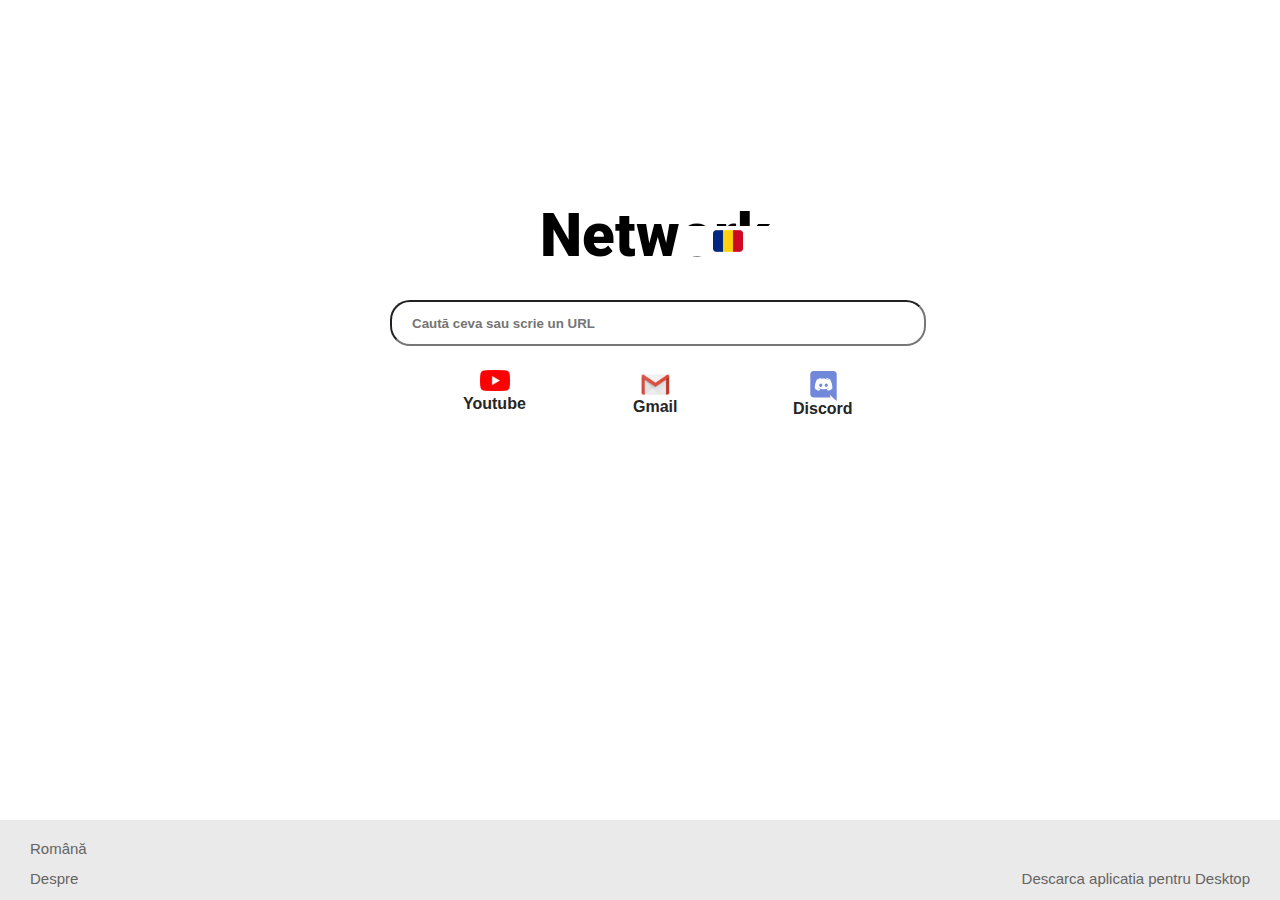
==== indexromanian.html @ d3ca8f6a "da" ====
<!DOCTYPE html>
<html>
<head>
	<title>Network</title>
	<link rel="stylesheet" type="text/css" href="BrowserMain.css">
		<link class="favicon" rel="shortcut icon" type="image/png" href="favicon2.png"/>
	<meta charset="utf-8">
	 <script src="https://code.jquery.com/jquery-3.4.1.js"></script>
	 	<script id="search-suggestions-loader" src="chrome-search://local-ntp/search-suggestions.js"></script>
	<script defer="" src="chrome-search://local-ntp/voice.js" integrity="sha256-RIDhH5uF+ciLoS6AP6ZkoxuwQyczkrTetThxXwVwFJI="></script>
	<script id="promo-loader" src="chrome-search://local-ntp/promo.js"></script>
	<script src="chrome-search://local-ntp/doodle.js"></script>
	<script src="chrome-search://local-ntp/doodle.js?v=48" gapi_processed="true"></script>
</head>
<body>
    <p class="network"><a class="one">N</a><a class="two">e</a><a class="three">t</a><a class="four">w</a><a class="five">o</a><a class="six">r</a><a class="seven">k</a></p>
	   <form action="https://www.google.com/search" method="GET">
		<input id="search" class="search" type="text" name="q" placeholder="Caută ceva sau scrie un URL">
	</form>
    <a class="grey" href="about.html">Despre</a>
    <a class="lang">Română</a>

    <a class="grey2">Descarca aplicatia pentru Desktop</a>
</div>
    <ul>
    	<a href="index.html">
    	<li>
    		<span><img id="ro" class="ro" src="romania.png"></span>
    		<span><img class="england" src="england.png"></span>
    	</li>
    </a>
    </ul>

<div class="youtubestuff">
<a href="https://www.youtube.com"><img class="youtubelogo" src="yt_logo_rgb_light.png"></a>
<a class="youtube" href="https://www.youtube.com">Youtube</a>
</div>
<div class="gmailstuff">
<a href="https://www.gmail.com"><img class="gmaillogo" src="logo_gmail_lockup_default_1x.png"></a>
<a class="gmail" href="https://www.gmail.com">Gmail</a>
</div>
<div class="discordstuff">
<a href="https://www.discordapp.com"><img class="discordlogo" src="Discord-Logo-Color.svg"></a>
<a class="discord" href="https://www.discordapp.com">Discord</a>
</div>

<p class="copyright">Acest browser a fost facut de o persoana</p>


<div class="bottom1"></div>
</body>
</html>

<!--.one{
    color: #FF002E;
}

.two{
	color: #FF2600;
}

.three{
	color: #FF9900;
}

.four{
	color: #61FF00;
}

.five{
	color: #00FF7F;
}

.six{
	color: #00BBFF;
}

.seven{
	color: #8300FF;
}

.youtubestuff:hover{
	color: #7289DA;
}
---- BrowserMain.css ----
@import url('https://fonts.googleapis.com/css?family=Roboto&display=swap');

body{
	padding: 0;
	margin: 0;
	background: ;
			user-drag: none; 
user-select: none;
-moz-user-select: none;
-webkit-user-drag: none;
-webkit-user-select: none;
-ms-user-select: none;
}

.network{
	font-family: 'Roboto', sans-serif;
	font-style: bolder;
	font-weight: 1000;
	
	font-size: 60px;
	position: absolute;
	top: 140px;
	left: 540px;
	letter-spacing: px;
}

.search{
	position: absolute;
	top: 300px;
	left: 390px;
	width: 510px;
	height: 40px;
	padding-left: 20px;
	border-radius: 20px;
	border-width: 2px;
	font-family: arial;
	font-weight: bold;
	font-style: bold;
	outline: none;
	display: block;
}

.youtubelogo{
	width: 30px;
	position: absolute;
	top: 370px;
	left: 480px;
}	

.youtube{
	width: 30px;
	position: absolute;
	top: 395px;
	left: 463px;
	font-family: arial;
	font-weight: bold;
	font-style: bold;
	color: rgb(37, 37, 37);
	text-decoration: none;
}	

.youtube:hover{
	width: 30px;
	position: absolute;
	top: 395px;
	left: 463px;
	font-family: arial;
	font-weight: bold;
	font-style: bold;
	color: #7289DA;
	text-decoration: none;
	transition: 0.1s;
}

.gmaillogo{
	width: 30px;
	position: absolute;
	top: 369px;
	left: 640px;
}	

.gmail{
	width: 30px;
	position: absolute;
	top: 398px;
	left: 633px;
	font-family: arial;
	font-weight: bold;
	font-style: bold;
	color: rgb(37, 37, 37);
	text-decoration: none;
}	

.gmail:hover{
	width: 30px;
	position: absolute;
	top: 398px;
	left: 633px;
	font-family: arial;
	font-weight: bold;
	font-style: bold;
	color: #7289DA;
	text-decoration: none;
	transition: 0.1s;
}		

.discordlogo{
	width: 37px;
	position: absolute;
	top: 368px;
	left: 805px;
}	

.discord{
	width: 30px;
	position: absolute;
	top: 400px;
	left: 793px;
	font-family: arial;
	font-weight: bold;
	font-style: bold;
	color: rgb(37, 37, 37);
	text-decoration: none;
}	

.discord:hover{
	width: 30px;
	position: absolute;
	top: 400px;
	left: 793px;
	font-family: arial;
	font-weight: bold;
	font-style: bold;
	color: #7289DA;
	text-decoration: none;
	transition: 0.1s;
}	

.copyright{
	position: absolute;
	bottom: 5px;
	left: 10px;
	color: rgb(140, 140, 140);
	font-family: arial;
	font-style: bold;
	font-weight: bold;
    font-size: 10px;
}

.bottom1{
	position: absolute;
	bottom: 0px;
	left: 0px;
	width: 1366px;
	height: 80px;
	background: rgb(234, 234, 234);
	border-width: 1px;
	border-color: black;
}

ul{
	position: absolute;
	border-radius: 2px;
	border-top-left-radius: 2px;
	top: 210px;
	right: 502px;
	width: 100px;
	height: 30px;
	cursor: pointer;
	overflow: hidden;
	font-family: Arial;
	font-style: bold;
	font-weight: bold;

}

ul li{
	list-style: none;
	width: 100px;
	height: 60px;
	text-align: center;
	text-transform: uppercase;
	transition: 0.5s;
}
ul.active li{
	transform: translateY(-30px);
}
ul li span{
	display: block;
	height: 30px;
	line-height: 30px;
	width: 100px;
	background: white;
	color: #262626;
	border-radius: 5px;
}

ul li span:nth-child(1){
    background: white;
    color: white;
    border-radius: 5px;
	
}

.england{
	width: 30px;
}

.ro{
	width: 30px;
}

.grey{
	font-family: arial;
	text-decoration: none;
	color: rgb(100, 100, 100);
	position: absolute;
	bottom: 13px;
	left: 30px;
	z-index: 1;
	font-size: 15px;
}

.grey:hover{
	font-family: arial;
	text-decoration: none;
	color: rgb(60, 60, 60);
	position: absolute;
	bottom: 13px;
	left: 30px;
	z-index: 1;
	font-size: 15px;
	cursor: pointer;
}

.grey2{
	font-family: arial;
	text-decoration: none;
	color: rgb(100, 100, 100);
	position: absolute;
	bottom: 13px;
	right: 30px;
	z-index: 1;
	font-size: 15px;
}

.grey2:hover{
	font-family: arial;
	text-decoration: none;
	color: rgb(60, 60, 60);
	position: absolute;
	bottom: 13px;
	right: 30px;
	z-index: 1;
	font-size: 15px;
	cursor: pointer;
}


.lang{
	font-family: arial;
	text-decoration: none;
	color: rgb(100, 100, 100);
	position: absolute;
	bottom: 43px;
	left: 30px;
	z-index: 1;
	font-size: 15px;
}
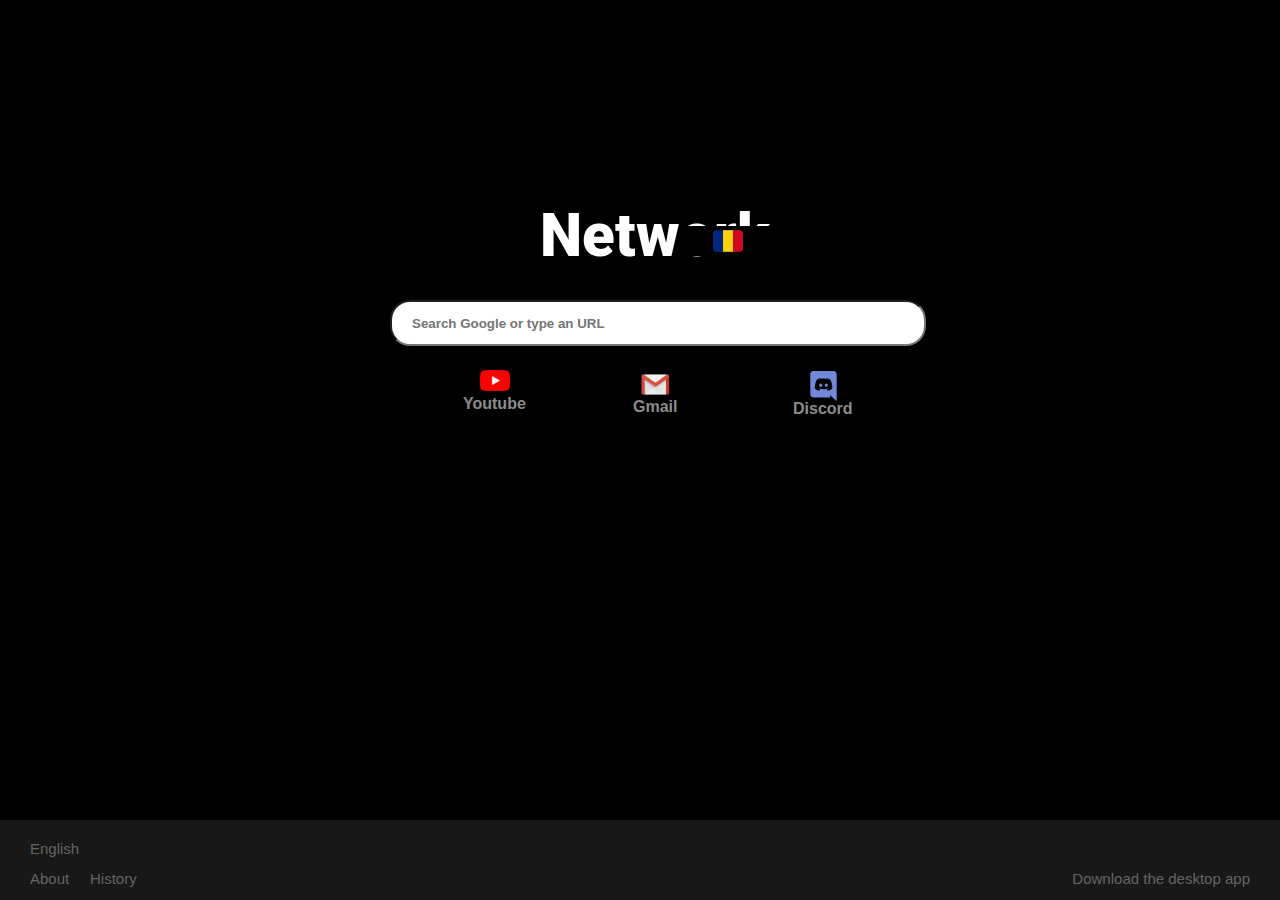
==== commit 3db4efeb: "da" ====
--- a/indexromanian.html
+++ b/indexromanian.html
@@ -11,19 +11,39 @@
 	<script id="promo-loader" src="chrome-search://local-ntp/promo.js"></script>
 	<script src="chrome-search://local-ntp/doodle.js"></script>
 	<script src="chrome-search://local-ntp/doodle.js?v=48" gapi_processed="true"></script>
+	
 </head>
 <body>
+
+	<script
+  src="https://code.jquery.com/jquery-3.4.1.js"></script>
+  <script type="text/javascript">
+  	$(document).ready(function(){
+  		$('.settingicon').click(function(){
+  			$('.settings').show();
+  		})
+  	})
+  </script>
+    <script type="text/javascript">
+  	$(document).ready(function(){
+  		  $('.settings').hide();
+  	})
+  </script>
+
+
+
+  <a class="grey4" href="https://myactivity.google.com/item?restrict=search&utm_source=google&hl=ro&fg=1">History</a>
     <p class="network"><a class="one">N</a><a class="two">e</a><a class="three">t</a><a class="four">w</a><a class="five">o</a><a class="six">r</a><a class="seven">k</a></p>
 	   <form action="https://www.google.com/search" method="GET">
-		<input id="search" class="search" type="text" name="q" placeholder="Caută ceva sau scrie un URL">
+		<input id="search" class="search" type="text" name="q" placeholder="Search Google or type an URL">
 	</form>
-    <a class="grey" href="about.html">Despre</a>
-    <a class="lang">Română</a>
+    <a class="grey" href="about.html">About</a>
+    <a class="lang">English</a>
 
-    <a class="grey2">Descarca aplicatia pentru Desktop</a>
+    <a class="grey2">Download the desktop app</a>
 </div>
     <ul>
-    	<a href="index.html">
+    	<a href="indexromanian.html">
     	<li>
     		<span><img id="ro" class="ro" src="romania.png"></span>
     		<span><img class="england" src="england.png"></span>
@@ -44,7 +64,7 @@
 <a class="discord" href="https://www.discordapp.com">Discord</a>
 </div>
 
-<p class="copyright">Acest browser a fost facut de o persoana</p>
+<p class="copyright">This Browser was made by a person</p>
 
 
 <div class="bottom1"></div>
--- a/BrowserMain.css
+++ b/BrowserMain.css
@@ -3,7 +3,8 @@
 body{
 	padding: 0;
 	margin: 0;
-	background: ;
+	background: black;
+	overflow: hidden;
 			user-drag: none; 
 user-select: none;
 -moz-user-select: none;
@@ -16,7 +17,7 @@
 	font-family: 'Roboto', sans-serif;
 	font-style: bolder;
 	font-weight: 1000;
-	
+	color: white;
 	font-size: 60px;
 	position: absolute;
 	top: 140px;
@@ -55,7 +56,7 @@
 	font-family: arial;
 	font-weight: bold;
 	font-style: bold;
-	color: rgb(37, 37, 37);
+	color: rgb(140, 140, 140);
 	text-decoration: none;
 }	
 
@@ -87,7 +88,7 @@
 	font-family: arial;
 	font-weight: bold;
 	font-style: bold;
-	color: rgb(37, 37, 37);
+	color: rgb(140, 140, 140);
 	text-decoration: none;
 }	
 
@@ -119,7 +120,7 @@
 	font-family: arial;
 	font-weight: bold;
 	font-style: bold;
-	color: rgb(37, 37, 37);
+	color: rgb(140, 140, 140);
 	text-decoration: none;
 }	
 
@@ -153,7 +154,7 @@
 	left: 0px;
 	width: 1366px;
 	height: 80px;
-	background: rgb(234, 234, 234);
+	background: rgb(24, 24, 24);
 	border-width: 1px;
 	border-color: black;
 }
@@ -190,82 +191,159 @@
 	height: 30px;
 	line-height: 30px;
 	width: 100px;
+	background: black;
+	color: #262626;
+	border-radius: 5px;
+}
+
+ul li span:nth-child(1){
+    background: black;
+    color: white;
+    border-radius: 5px;
+	
+}
+
+.england{
+	width: 30px;
+}
+
+.ro{
+	width: 30px;
+}
+
+.grey{
+	font-family: arial;
+	text-decoration: none;
+	color: rgb(100, 100, 100);
+	position: absolute;
+	bottom: 13px;
+	left: 30px;
+	z-index: 1;
+	font-size: 15px;
+}
+
+.grey:hover{
+	font-family: arial;
+	text-decoration: none;
+	color: rgb(160, 160, 160);
+	position: absolute;
+	bottom: 13px;
+	left: 30px;
+	z-index: 1;
+	font-size: 15px;
+	cursor: pointer;
+}
+
+.grey2{
+	font-family: arial;
+	text-decoration: none;
+	color: rgb(100, 100, 100);
+	position: absolute;
+	bottom: 13px;
+	right: 30px;
+	z-index: 1;
+	font-size: 15px;
+}
+
+.grey2:hover{
+	font-family: arial;
+	text-decoration: none;
+	color: rgb(160, 160, 160);
+	position: absolute;
+	bottom: 13px;
+	right: 30px;
+	z-index: 1;
+	font-size: 15px;
+	cursor: pointer;
+}
+
+.grey4{
+	font-family: arial;
+	text-decoration: none;
+	color: rgb(100, 100, 100);
+	position: absolute;
+	bottom: 13px;
+	left: 90px;
+	z-index: 1;
+	font-size: 15px;
+}
+
+.grey4:hover{
+	font-family: arial;
+	text-decoration: none;
+	color: rgb(160, 160, 160);
+	position: absolute;
+	bottom: 13px;
+	left: 90px;
+	z-index: 1;
+	font-size: 15px;
+	cursor: pointer;
+}
+
+
+.lang{
+	font-family: arial;
+	text-decoration: none;
+	color: rgb(100, 100, 100);
+	position: absolute;
+	bottom: 43px;
+	left: 30px;
+	z-index: 1;
+	font-size: 15px;
+}
+
+.settingicon{
+	position: absolute;
+	width: 30px;
+}
+
+.settingicon2{
+	position: absolute;
+	width: 30px;
+}
+
+.ul2{
+	position: absolute;
+	border-radius: 2px;
+	border-top-left-radius: 2px;
+	top: -6px;
+	right: -6px;
+	width: 100px;
+	height: 30px;
+	cursor: pointer;
+	overflow: hidden;
+	font-family: Arial;
+	font-style: bold;
+	font-weight: bold;
+
+}
+
+.ul2 .li2{
+	list-style: none;
+	width: 100px;
+	height: 60px;
+	text-align: center;
+	text-transform: uppercase;
+	transition: 0.5s;
+}
+.ul2.active .li2{
+	transform: translateY(-30px);
+}
+.ul2 .li2 span{
+	display: block;
+	height: 30px;
+	line-height: 30px;
+	width: 100px;
 	background: white;
 	color: #262626;
 	border-radius: 5px;
 }
 
-ul li span:nth-child(1){
+.ul2 .li2 span:nth-child(1){
     background: white;
     color: white;
     border-radius: 5px;
 	
 }
 
-.england{
-	width: 30px;
-}
-
-.ro{
-	width: 30px;
-}
-
-.grey{
-	font-family: arial;
-	text-decoration: none;
-	color: rgb(100, 100, 100);
-	position: absolute;
-	bottom: 13px;
-	left: 30px;
-	z-index: 1;
-	font-size: 15px;
-}
-
-.grey:hover{
-	font-family: arial;
-	text-decoration: none;
-	color: rgb(60, 60, 60);
-	position: absolute;
-	bottom: 13px;
-	left: 30px;
-	z-index: 1;
-	font-size: 15px;
-	cursor: pointer;
-}
-
-.grey2{
-	font-family: arial;
-	text-decoration: none;
-	color: rgb(100, 100, 100);
-	position: absolute;
-	bottom: 13px;
-	right: 30px;
-	z-index: 1;
-	font-size: 15px;
-}
-
-.grey2:hover{
-	font-family: arial;
-	text-decoration: none;
-	color: rgb(60, 60, 60);
-	position: absolute;
-	bottom: 13px;
-	right: 30px;
-	z-index: 1;
-	font-size: 15px;
-	cursor: pointer;
-}
-
-
-.lang{
-	font-family: arial;
-	text-decoration: none;
-	color: rgb(100, 100, 100);
-	position: absolute;
-	bottom: 43px;
-	left: 30px;
-	z-index: 1;
-	font-size: 15px;
-}
-
-
+
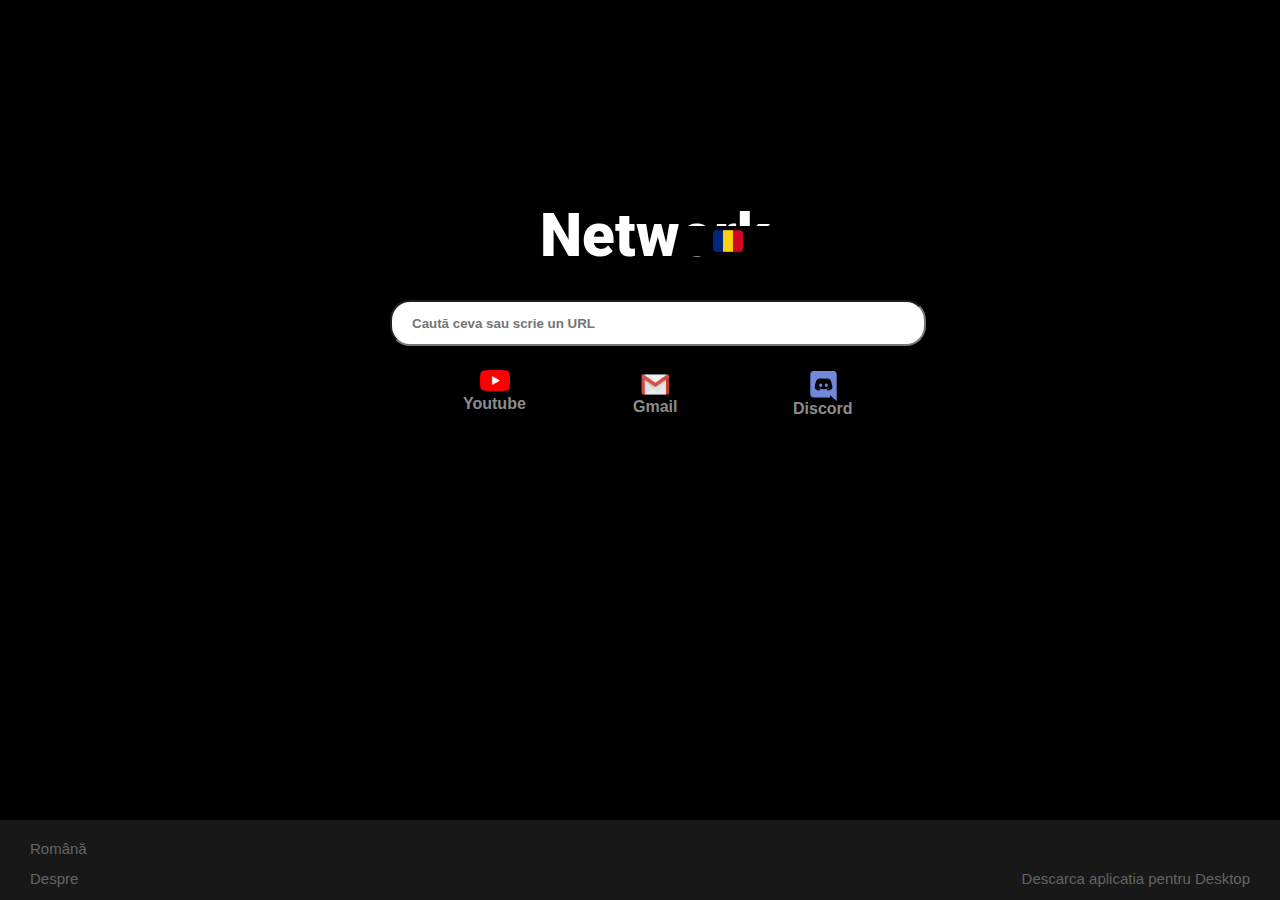
==== commit 94f2e44d: "da" ====
--- a/indexromanian.html
+++ b/indexromanian.html
@@ -1,53 +1,33 @@
 <!DOCTYPE html>
 <html>
 <head>
-	<title>Network</title>
-	<link rel="stylesheet" type="text/css" href="BrowserMain.css">
-		<link class="favicon" rel="shortcut icon" type="image/png" href="favicon2.png"/>
-	<meta charset="utf-8">
-	 <script src="https://code.jquery.com/jquery-3.4.1.js"></script>
-	 	<script id="search-suggestions-loader" src="chrome-search://local-ntp/search-suggestions.js"></script>
-	<script defer="" src="chrome-search://local-ntp/voice.js" integrity="sha256-RIDhH5uF+ciLoS6AP6ZkoxuwQyczkrTetThxXwVwFJI="></script>
-	<script id="promo-loader" src="chrome-search://local-ntp/promo.js"></script>
-	<script src="chrome-search://local-ntp/doodle.js"></script>
-	<script src="chrome-search://local-ntp/doodle.js?v=48" gapi_processed="true"></script>
-	
+  <title>Network</title>
+  <link rel="stylesheet" type="text/css" href="BrowserMain.css">
+    <link class="favicon" rel="shortcut icon" type="image/png" href="favicon2.png"/>
+  <meta charset="utf-8">
+   <script src="https://code.jquery.com/jquery-3.4.1.js"></script>
+    <script id="search-suggestions-loader" src="chrome-search://local-ntp/search-suggestions.js"></script>
+  <script defer="" src="chrome-search://local-ntp/voice.js" integrity="sha256-RIDhH5uF+ciLoS6AP6ZkoxuwQyczkrTetThxXwVwFJI="></script>
+  <script id="promo-loader" src="chrome-search://local-ntp/promo.js"></script>
+  <script src="chrome-search://local-ntp/doodle.js"></script>
+  <script src="chrome-search://local-ntp/doodle.js?v=48" gapi_processed="true"></script>
 </head>
 <body>
+    <p class="network"><a class="one">N</a><a class="two">e</a><a class="three">t</a><a class="four">w</a><a class="five">o</a><a class="six">r</a><a class="seven">k</a></p>
+     <form action="https://www.google.com/search" method="GET">
+    <input id="search" class="search" type="text" name="q" placeholder="Caută ceva sau scrie un URL">
+  </form>
+    <a class="grey" href="about.html">Despre</a>
+    <a class="lang">Română</a>
 
-	<script
-  src="https://code.jquery.com/jquery-3.4.1.js"></script>
-  <script type="text/javascript">
-  	$(document).ready(function(){
-  		$('.settingicon').click(function(){
-  			$('.settings').show();
-  		})
-  	})
-  </script>
-    <script type="text/javascript">
-  	$(document).ready(function(){
-  		  $('.settings').hide();
-  	})
-  </script>
-
-
-
-  <a class="grey4" href="https://myactivity.google.com/item?restrict=search&utm_source=google&hl=ro&fg=1">History</a>
-    <p class="network"><a class="one">N</a><a class="two">e</a><a class="three">t</a><a class="four">w</a><a class="five">o</a><a class="six">r</a><a class="seven">k</a></p>
-	   <form action="https://www.google.com/search" method="GET">
-		<input id="search" class="search" type="text" name="q" placeholder="Search Google or type an URL">
-	</form>
-    <a class="grey" href="about.html">About</a>
-    <a class="lang">English</a>
-
-    <a class="grey2">Download the desktop app</a>
+    <a class="grey2">Descarca aplicatia pentru Desktop</a>
 </div>
     <ul>
-    	<a href="indexromanian.html">
-    	<li>
-    		<span><img id="ro" class="ro" src="romania.png"></span>
-    		<span><img class="england" src="england.png"></span>
-    	</li>
+      <a href="index.html">
+      <li>
+        <span><img id="ro" class="ro" src="romania.png"></span>
+        <span><img class="england" src="england.png"></span>
+      </li>
     </a>
     </ul>
 
@@ -64,7 +44,7 @@
 <a class="discord" href="https://www.discordapp.com">Discord</a>
 </div>
 
-<p class="copyright">This Browser was made by a person</p>
+<p class="copyright">Acest browser a fost facut de o persoana</p>
 
 
 <div class="bottom1"></div>
@@ -76,29 +56,29 @@
 }
 
 .two{
-	color: #FF2600;
+  color: #FF2600;
 }
 
 .three{
-	color: #FF9900;
+  color: #FF9900;
 }
 
 .four{
-	color: #61FF00;
+  color: #61FF00;
 }
 
 .five{
-	color: #00FF7F;
+  color: #00FF7F;
 }
 
 .six{
-	color: #00BBFF;
+  color: #00BBFF;
 }
 
 .seven{
-	color: #8300FF;
+  color: #8300FF;
 }
 
 .youtubestuff:hover{
-	color: #7289DA;
+  color: #7289DA;
 }
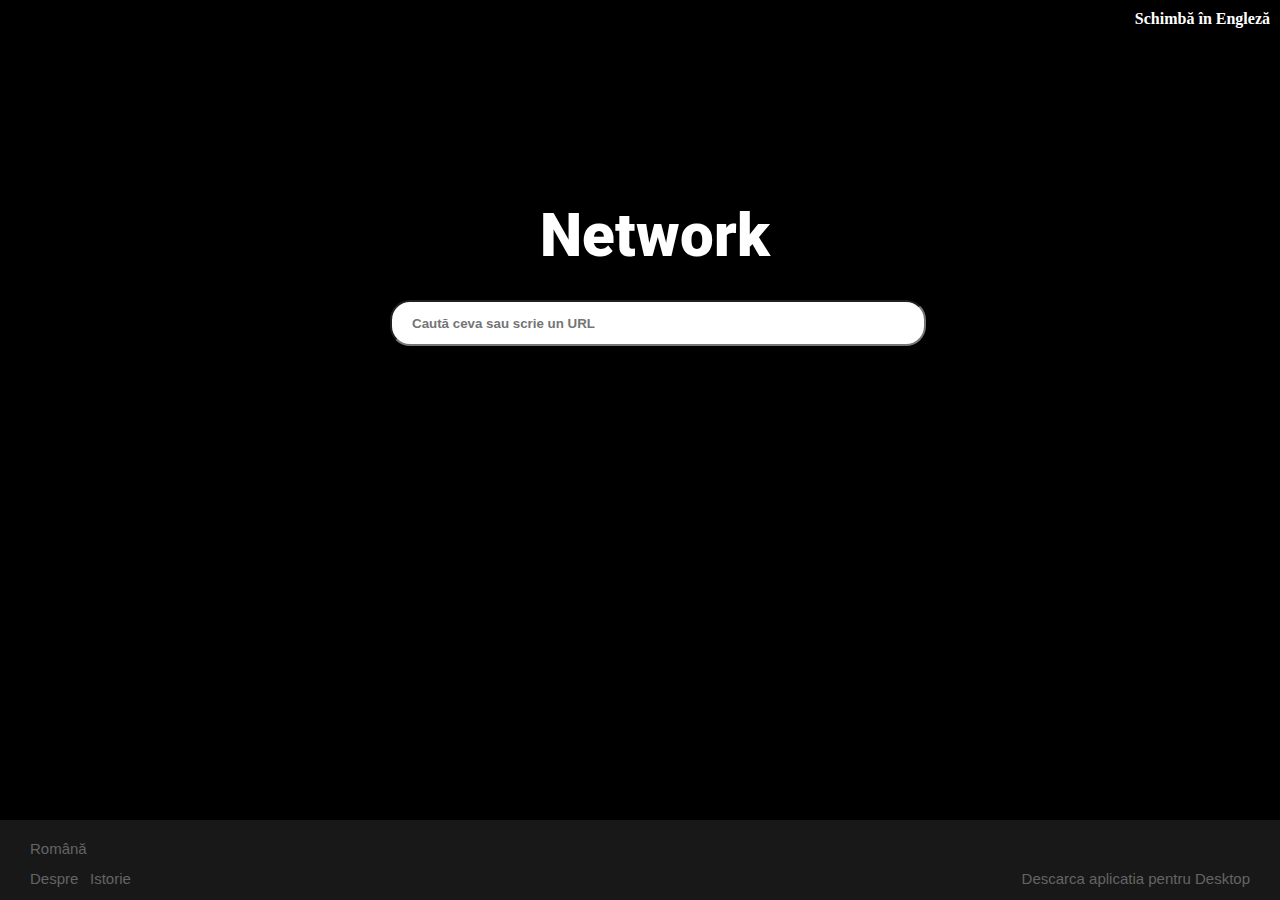
==== commit f3f26271: "Mass change" ====
--- a/indexromanian.html
+++ b/indexromanian.html
@@ -13,6 +13,7 @@
   <script src="chrome-search://local-ntp/doodle.js?v=48" gapi_processed="true"></script>
 </head>
 <body>
+  <a class="grey4" href="https://myactivity.google.com/item?restrict=search&utm_source=google&hl=ro&fg=1">Istorie</a>
     <p class="network"><a class="one">N</a><a class="two">e</a><a class="three">t</a><a class="four">w</a><a class="five">o</a><a class="six">r</a><a class="seven">k</a></p>
      <form action="https://www.google.com/search" method="GET">
     <input id="search" class="search" type="text" name="q" placeholder="Caută ceva sau scrie un URL">
@@ -22,29 +23,11 @@
 
     <a class="grey2">Descarca aplicatia pentru Desktop</a>
 </div>
-    <ul>
-      <a href="index.html">
-      <li>
-        <span><img id="ro" class="ro" src="romania.png"></span>
-        <span><img class="england" src="england.png"></span>
-      </li>
-    </a>
-    </ul>
+     
 
-<div class="youtubestuff">
-<a href="https://www.youtube.com"><img class="youtubelogo" src="yt_logo_rgb_light.png"></a>
-<a class="youtube" href="https://www.youtube.com">Youtube</a>
-</div>
-<div class="gmailstuff">
-<a href="https://www.gmail.com"><img class="gmaillogo" src="logo_gmail_lockup_default_1x.png"></a>
-<a class="gmail" href="https://www.gmail.com">Gmail</a>
-</div>
-<div class="discordstuff">
-<a href="https://www.discordapp.com"><img class="discordlogo" src="Discord-Logo-Color.svg"></a>
-<a class="discord" href="https://www.discordapp.com">Discord</a>
-</div>
+     <a class="ro" href="index.html">Schimbă în Engleză</a>
 
-<p class="copyright">Acest browser a fost facut de o persoana</p>
+<p class="copyright">Acest browser a fost facut de o persoană</p>
 
 
 <div class="bottom1"></div>
--- a/BrowserMain.css
+++ b/BrowserMain.css
@@ -5,12 +5,6 @@
 	margin: 0;
 	background: black;
 	overflow: hidden;
-			user-drag: none; 
-user-select: none;
--moz-user-select: none;
--webkit-user-drag: none;
--webkit-user-select: none;
--ms-user-select: none;
 }
 
 .network{
@@ -46,7 +40,7 @@
 	position: absolute;
 	top: 370px;
 	left: 480px;
-}	
+}
 
 .youtube{
 	width: 30px;
@@ -58,7 +52,7 @@
 	font-style: bold;
 	color: rgb(140, 140, 140);
 	text-decoration: none;
-}	
+}
 
 .youtube:hover{
 	width: 30px;
@@ -78,7 +72,7 @@
 	position: absolute;
 	top: 369px;
 	left: 640px;
-}	
+}
 
 .gmail{
 	width: 30px;
@@ -90,7 +84,7 @@
 	font-style: bold;
 	color: rgb(140, 140, 140);
 	text-decoration: none;
-}	
+}
 
 .gmail:hover{
 	width: 30px;
@@ -103,14 +97,14 @@
 	color: #7289DA;
 	text-decoration: none;
 	transition: 0.1s;
-}		
+}
 
 .discordlogo{
 	width: 37px;
 	position: absolute;
 	top: 368px;
 	left: 805px;
-}	
+}
 
 .discord{
 	width: 30px;
@@ -122,7 +116,7 @@
 	font-style: bold;
 	color: rgb(140, 140, 140);
 	text-decoration: none;
-}	
+}
 
 .discord:hover{
 	width: 30px;
@@ -135,7 +129,7 @@
 	color: #7289DA;
 	text-decoration: none;
 	transition: 0.1s;
-}	
+}
 
 .copyright{
 	position: absolute;
@@ -159,56 +153,15 @@
 	border-color: black;
 }
 
-ul{
-	position: absolute;
-	border-radius: 2px;
-	border-top-left-radius: 2px;
-	top: 210px;
-	right: 502px;
-	width: 100px;
-	height: 30px;
-	cursor: pointer;
-	overflow: hidden;
-	font-family: Arial;
-	font-style: bold;
-	font-weight: bold;
-
-}
-
-ul li{
-	list-style: none;
-	width: 100px;
-	height: 60px;
-	text-align: center;
-	text-transform: uppercase;
-	transition: 0.5s;
-}
-ul.active li{
-	transform: translateY(-30px);
-}
-ul li span{
-	display: block;
-	height: 30px;
-	line-height: 30px;
-	width: 100px;
-	background: black;
-	color: #262626;
-	border-radius: 5px;
-}
-
-ul li span:nth-child(1){
-    background: black;
-    color: white;
-    border-radius: 5px;
-	
-}
-
-.england{
-	width: 30px;
-}
-
 .ro{
-	width: 30px;
+	position: absolute;
+	top: 10px;
+	right: 10px;
+	font-family: calibri;
+	color: white;
+	font-style: bold;
+	font-weight: bold;
+	text-decoration: none;
 }
 
 .grey{
@@ -343,7 +296,5 @@
     background: white;
     color: white;
     border-radius: 5px;
-	
-}
-
-
+
+}
